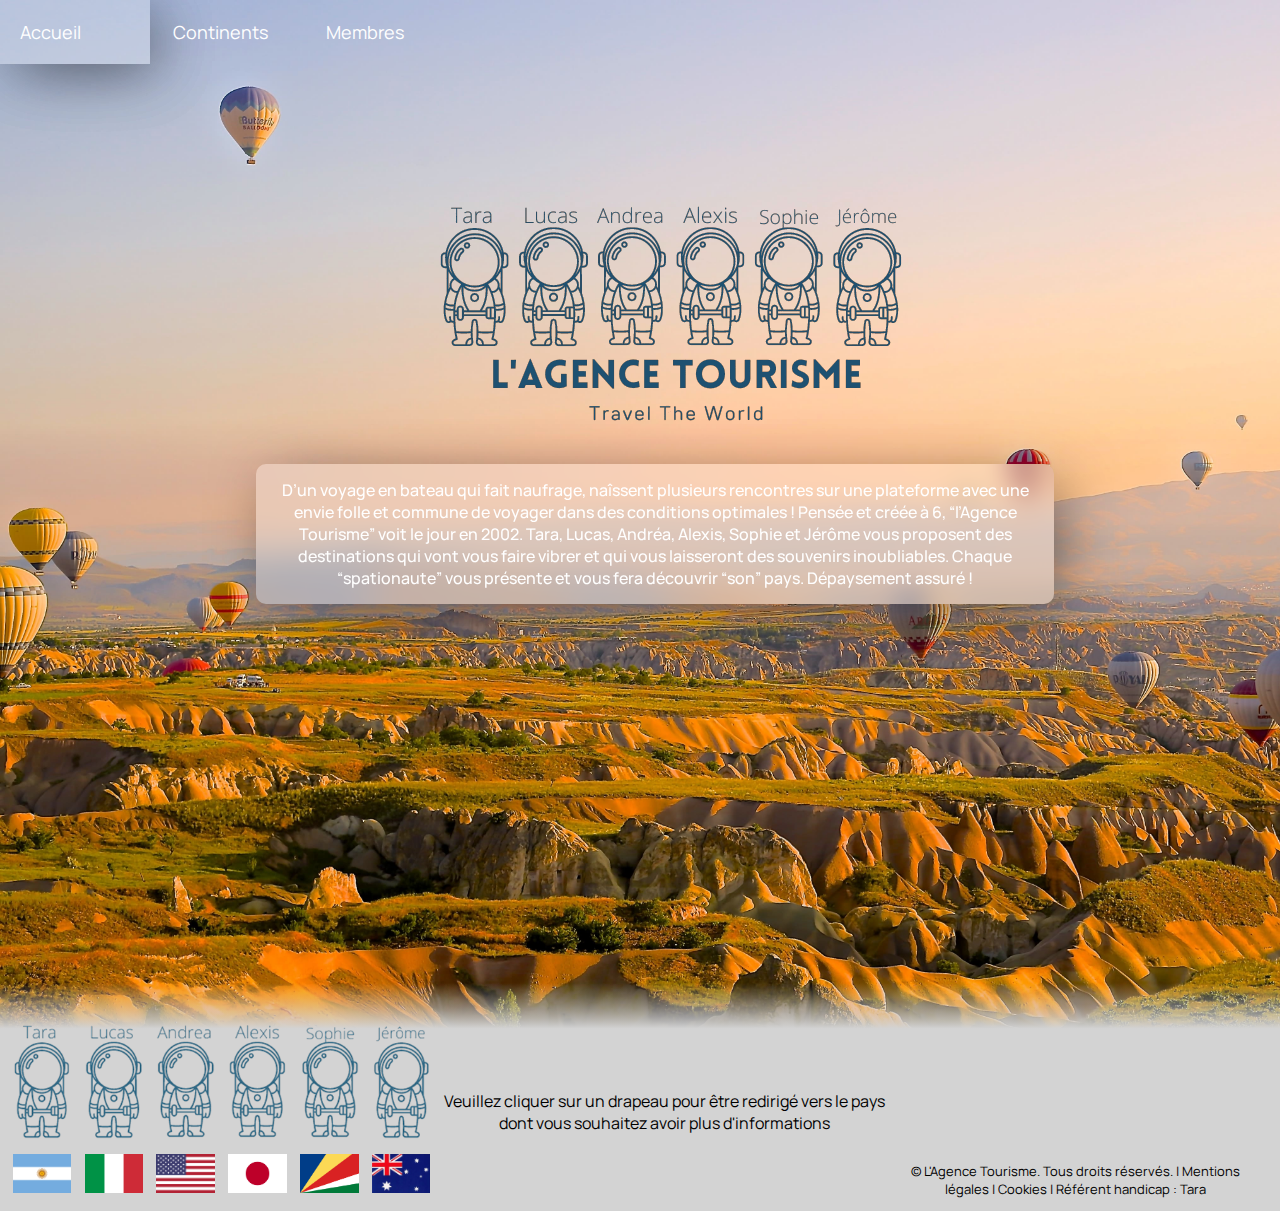
==== index.html @ 123ea6d4 "Récupération des fichiers voyage" ====
<!DOCTYPE html>
<html lang="fr">

<head>
    <meta charset="UTF-8">
    <meta http-equiv="X-UA-Compatible" content="IE=edge">
    <meta name="viewport" content="width=device-width, initial-scale=1.0">
    <link rel="preconnect" href="https://fonts.googleapis.com">
    <link rel="preconnect" href="https://fonts.gstatic.com" crossorigin>

    <link rel="stylesheet" href="./css/voyages.css">
    <link rel="icon" type="image/png" href="./img-voyages/logo.png">
    <link rel="stylesheet" href="https://cdnjs.cloudflare.com/ajax/libs/font-awesome/6.2.1/css/all.min.css"
        integrity="sha512-MV7K8+y+gLIBoVD59lQIYicR65iaqukzvf/nwasF0nqhPay5w/9lJmVM2hMDcnK1OnMGCdVK+iQrJ7lzPJQd1w=="
        crossorigin="anonymous" referrerpolicy="no-referrer" />
    <link
        href="https://fonts.googleapis.com/css2?family=Kanit:ital,wght@0,100;0,200;0,300;0,400;0,500;0,600;1,100;1,200;1,300;1,400;1,500;1,600&display=swap"
        rel="stylesheet">
    <link
        href="https://fonts.googleapis.com/css2?family=Manrope:wght@200;300;400;500;600;700;800&family=Quicksand:wght@300&family=Yeseva+One&display=swap"
        rel="stylesheet">
    <title>L'Agence tourisme</title>

</head>

<body id="index">
    <header>
        <nav>
            <ul class="menu">
                <li><a href="../index.html">Accueil</a></li>
                <li id="continents"><a href="#">Continents</a></li>
                <ul id="submenu-continents" class="submenu submenu1">
                    <div class="test-1">
                        <li id="continents-1"><a href="#">Amérique du Sud</a></li>
                        <ul id="submenu-continents-1" class="submenu submenu2">
                            <li><a href="../voyage-argentine/argentine.html">Argentine</a></li>
                        </ul>
                    </div>
                    <div class="test-1">
                        <li id="continents-2"><a href="#">Europe</a></li>
                        <ul id="submenu-continents-2" class="submenu submenu2">
                            <li><a href="../voyage-italie/italie.html">Italie</a></li>
                        </ul>
                    </div>
                    <div class="test-1">
                        <li id="continents-3"><a href="#">Amérique du Nord</a></li>
                        <ul id="submenu-continents-3" class="submenu submenu2">
                            <li><a href="../voyage-usa/usa.html">USA</a></li>
                        </ul>
                    </div>
                    <div class="test-1">
                        <li id="continents-4"><a href="#">Asie</a></li>
                        <ul id="submenu-continents-4" class="submenu submenu2">
                            <li><a href="../voyage-japon/japon.html">Japon</a></li>
                        </ul>
                    </div>
                    <div class="test-1">
                        <li id="continents-5"><a href="#">Afrique</a></li>
                        <ul id="submenu-continents-5" class="submenu submenu2">
                            <li><a href="../voyage-seychelles/seychelles.html">Les Seychelles</a></li>
                        </ul>
                    </div>
                    <div class="test-1">
                        <li id="continents-6"><a href="#">Océanie</a></li>
                        <ul id="submenu-continents-6" class="submenu submenu2">
                            <li><a href="../voyage-australie/australie.html">Australie</a></li>
                        </ul>
                    </div>
                </ul>
                <li id="members"><a href="#">Membres</a></li>
                <ul id="submenu-members" class="submenu submenu1">
                    <div class="test-1">
                        <li id="members-1"><a href="#">Tara</a></li>
                        <ul id="submenu-members-1" class="submenu submenu2">
                            <li><a href="../voyage-argentine/argentine.html">Argentine</a></li>
                        </ul>
                    </div>
                    <div class="test-1">
                        <li id="members-2"><a href="#">Lucas</a></li>
                        <ul id="submenu-members-2" class="submenu submenu2">
                            <li><a href="../voyage-italie/italie.html">Italie</a></li>
                        </ul>
                    </div>
                    <div class="test-1">
                        <li id="members-3"><a href="#">Andrea</a></li>
                        <ul id="submenu-members-3" class="submenu submenu2">
                            <li><a href="../voyage-usa/usa.html">USA</a></li>
                        </ul>
                    </div>
                    <div class="test-1">
                        <li id="members-4"><a href="#">Alexis</a></li>
                        <ul id="submenu-members-4" class="submenu submenu2">
                            <li><a href="../voyage-japon/japon.html">Japon</a></li>
                        </ul>
                    </div>
                    <div class="test-1">
                        <li id="members-5"><a href="#">Sophie</a></li>
                        <ul id="submenu-members-5" class="submenu submenu2">
                            <li><a href="./seychelles.html">Les Seychelles</a></li>
                        </ul>
                    </div>
                    <div class="test-1">
                        <li id="members-6"><a href="#">Jérôme</a></li>
                        <ul id="submenu-members-6" class="submenu submenu2">
                            <li><a href="../voyage-australie/australie.html">Australie</a></li>
                        </ul>
                    </div>
                </ul>
            </ul>
        </nav>
    </header>

    <main>
        <img src="./img-voyages/logotrasparent3.png" alt="logo agence tourisme">
        <p>D’un voyage en bateau qui fait naufrage, naîssent plusieurs rencontres sur une plateforme
            avec une envie folle et commune de voyager dans des conditions optimales !
            Pensée et créée à 6, “l’Agence Tourisme” voit le jour en 2002.
            Tara, Lucas, Andréa, Alexis, Sophie et Jérôme vous proposent des destinations qui vont vous
            faire vibrer et qui vous laisseront des souvenirs inoubliables.
            Chaque “spationaute” vous présente et vous fera découvrir “son” pays.
            Dépaysement assuré !</p>
    </main>

    <footer>
        <section>
            <img src="./img-voyages/logo-footer-tara.png" alt="">
            <img src="./img-voyages/logo-footer-lucas.png" alt="">
            <img src="./img-voyages/logo-footer-Andrea.png" alt="">
            <img src="./img-voyages/logo-footer-alexis.png" alt="">
            <img src="./img-voyages/logo-footer-sophie.png" alt="">
            <img src="./img-voyages/logo-footer-jerome.png" alt="">
            <a href="./voyage-argentine/argentine.html"><img src="./img-voyages/drapeau-argentine.png" alt=""></a>
            <a href="./voyage-italie/italie.html"><img src="./img-voyages/drapeau-italie.png" alt=""></a>
            <a href="./voyage-usa/usa.html"><img src="./img-voyages/drapeau-usa.png" alt=""></a>
            <a href="./voyage-japon/japon.html"><img src="./img-voyages/drapeau-japon.png" alt=""></a>
            <a href="./voyage-seychelles/seychelles.html"><img src="./img-voyages/drapeau-seychelles.png" alt=""></a>
            <a href="./voyage-australie/australie.html"><img src="./img-voyages/drapeau-australie.png" alt=""></a>
            <div>
                <p>Veuillez cliquer sur un drapeau pour être redirigé vers le pays dont vous souhaitez avoir plus
                    d'informations</p>
            </div>
        </section>

        <section class="socials">
            <p>© L'Agence Tourisme. Tous droits réservés. | Mentions légales | Cookies | Référent handicap : Tara</p>
            <a href="https://fr-fr.facebook.com/">
                <i class="fa-brands fa-facebook"></i></a>
            <a href="https://www.instagram.com/?hl=fr">
                <i class="fa-brands fa-instagram"></i></a>
            <a href="https://twitter.com/?lang=fr">
                <i class="fa-brands fa-twitter"></i></a>
            <a href="https://www.youtube.com/">
                <i class="fa-brands fa-youtube"></i></a>
            <a href="https://www.tiktok.com/fr/">
                <i class="fa-brands fa-tiktok"></i></a>
        </section>
    </footer>
</body>

</html>
---- css/voyages.css ----
* {
  margin: 0;
  padding: 0;
  text-decoration: none;
}

#index {
  font-family: 'Manrope', sans-serif;
  background-image: url(../img-voyages/fond.jpg);
  background-size:cover;
  background-repeat: no-repeat;
  height: 100%;
}

header {
  width: 100%;
  height: 70px;
  position: relative;
  z-index: 99999;
}

.menu{
  list-style: none;
  background-color: #a3969600;
}

.menu li{
  display: inline-block;
  position: relative;
}

.menu li a{
  display: block;
  text-decoration: none;
  color: white;
  font-size: 18px;
  width: 150px;
  transition: 0.4s;
  box-sizing: border-box;
  padding: 20px;
}

.menu :is(li:hover, a:hover) {
  /* background-color: #fff4f4; */
  background: rgba(255, 255, 255, 0.150);
  box-shadow: 10px 10px 60px -8px rgba(0, 0, 0, 0.348);
}

.submenu:hover {
  display: block;
}

.submenu1{
  position: absolute;
  background: rgba(255, 255, 255, .150);
  box-shadow: 10px 10px 60px -8px rgba(0, 0, 0, .348 );
  width: 150px;
  display: none;
}

.submenu2{
  position: absolute;
  background: rgba(255, 255, 255, .150);
  box-shadow: 10px 10px 60px -8px rgba(0, 0, 0, .348 );
  width: 150px;
  left: 100%;
  display: none;
}
#submenu-continents {
  left: calc(12% + 1.9px);
}

#submenu-members {
  left: calc(24% + 3.4px);
}

.menu li#continents:hover ~  #submenu-continents{
  display: block;
}

.menu li#continents-1:hover ~  #submenu-continents-1{
  display: block;
}

.menu li#continents-2:hover ~  #submenu-continents-2{
  display: block;
}

.menu li#continents-3:hover ~  #submenu-continents-3{
  display: block;
}

.menu li#continents-4:hover ~  #submenu-continents-4{
  display: block;
}

.menu li#continents-5:hover ~  #submenu-continents-5{
  display: block;
}

.menu li#continents-6:hover ~  #submenu-continents-6{
  display: block;
}

.menu li#members:hover ~  #submenu-members{
  display: block;
}

.menu li#members-1:hover ~  #submenu-members-1{
  display: block;
}

.menu li#members-2:hover ~  #submenu-members-2{
  display: block;
}

.menu li#members-3:hover ~  #submenu-members-3{
  display: block;
}

.menu li#members-4:hover ~  #submenu-members-4{
  display: block;
}

.menu li#members-5:hover ~  #submenu-members-5{
  display: block;
}

.menu li#members-6:hover ~  #submenu-members-6{
  display: block;
}

.test-1{
  display: flex;
  flex-direction: row;
}

.menu li#members:hover ~  #submenu-members{
  display: block;
}

#index main {
  height:100vh;  
}

#index main img{
  padding-left: 33%;
  margin-top: 9.55%;
  position: relative;
  z-index: 0;
}

#index main p{
  color: white;
  font-weight: 500;
  width: 60%;
  margin-left: 20%;
  margin-top: 15px;
  text-align: center;
  z-index: 1;
  background: rgba(255, 255, 255, .3);
  backdrop-filter: blur(15px);
  position: absolute;
  border-radius: 10px;
  box-shadow: 10px 10px 60px -8px rgba(0, 0, 0, .5 );
  padding: 15px;
}

footer {
  display: flex;
  justify-content: space-around;
  align-items: flex-end;
  background: linear-gradient(360deg, rgb(211, 211, 211) 80%, rgba(255,255,255,0) 100%);
  height: 22.5vh;
  margin-top: 1%;
  padding: 1% 1%;
  /* width: 100%; */
}

footer section:first-child {
  display: grid;
  grid-template-columns: repeat(6, 1fr) 6.4fr;
  grid-template-rows: 3fr 1fr;
}

footer section:first-child div {
  grid-column-start: 7;
  grid-row: 1 / 3;
}

footer section div {
  display: flex;
  align-items: center;
  justify-content: center;
  align-items: center;
  text-align: center;
  background-size: contain;
  background-repeat: no-repeat;
  background-position: center;
  position: relative;
  margin-right: 4%;
  margin-top: 1%;
}

footer section:first-child a:hover ~ div {
  color: rgba(255,255,255,0);
}

footer section:first-child a:nth-child(7):hover ~ div {
  background-image: url(../img-voyages/drapeau-argentine.png);
}

footer section:first-child a:nth-child(8):hover ~ div {
  background-image: url(../img-voyages/drapeau-italie.png);
}

footer section:first-child a:nth-child(9):hover ~ div {
  background-image: url(../img-voyages/drapeau-usa.png);
}

footer section:first-child a:nth-child(10):hover ~ div {
  background-image: url(../img-voyages/drapeau-japon.png);
}

footer section:first-child a:nth-child(11):hover ~ div {
  background-image: url(../img-voyages/drapeau-seychelles.png);
}

footer section:first-child a:nth-child(12):hover ~ div {
  background-image: url(../img-voyages/drapeau-australie.png);
} 

footer section img {
  width: 6.5vh;
  /* height: fit-content; */
}

footer ul {
  display: flex;
  justify-content: space-around;
}

.socials{
  font-size: 30px;
  display: flex;
  justify-content: space-between;
  align-items: center;
}

footer .socials p {
  font-family: 'Manrope', sans-serif;
  font-size: small;
  text-align: center;
}

.socials a {
  text-decoration: none;
  color: black;
  padding: 2px;
}

ul {
  list-style: none;
}

ol {
  padding-left: 3%;
}
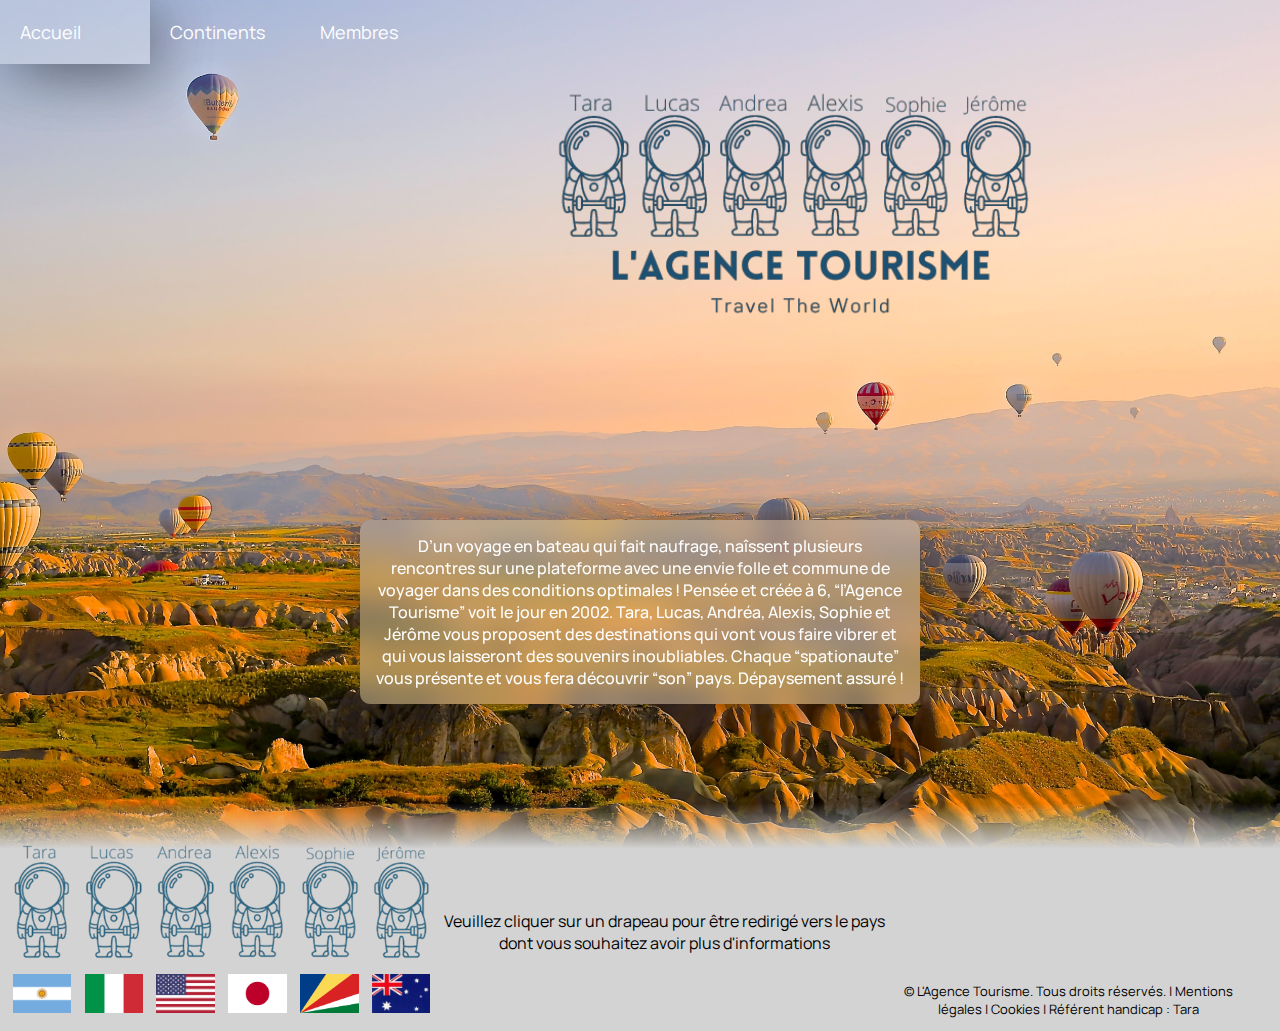
==== commit 99974738: "ajout et modifs fichiers pr inclure medias queries" ====
--- a/index.html
+++ b/index.html
@@ -25,6 +25,8 @@
 
 <body id="index">
     <header>
+
+        <!-- Menu de navigation pour les ordinateurs -->
         <nav>
             <ul class="menu">
                 <li><a href="../index.html">Accueil</a></li>
@@ -105,6 +107,73 @@
                             <li><a href="../voyage-australie/australie.html">Australie</a></li>
                         </ul>
                     </div>
+                </ul>
+            </ul>
+        </nav>
+
+        <!-- Menu de navigation pour les tablettes et les téléphones -->
+        <nav id="menuToggle">
+            <input type="checkbox" />
+
+            <span></span>
+            <span></span>
+            <span></span>
+
+            <ul id="menu">
+                <li><a href="../index.html">Accueil</a></li>
+                <li class="menu-plié"><a href="#">Continents</a></li>
+                <ul class="menu-déplié1">
+                    <li><a href="#">Amérique du Sud</a></li>
+                    <ul>
+                        <li><a href="../voyage-argentine/argentine.html">Argentine</a></li>
+                    </ul>
+                    <li><a href="#">Europe</a></li>
+                    <ul>
+                        <li><a href="../voyage-italie/italie.html">Italie</a></li>
+                    </ul>
+                    <li><a href="#">Amérique du Nord</a></li>
+                    <ul>
+                        <li><a href="../voyage-usa/usa.html">USA</a></li>
+                    </ul>
+                    <li><a href="#">Asie</a></li>
+                    <ul>
+                        <li><a href="../voyage-japon/japon.html">Japon</a></li>
+                    </ul>
+                    <li><a href="#">Afrique</a></li>
+                    <ul>
+                        <li><a href="../voyage-seychelles/seychelles.html">Les Seychelles</a></li>
+                    </ul>
+                    <li><a href="#">Océanie</a></li>
+                    <ul>
+                        <li><a href="../voyage-australie/australie.html">Australie</a></li>
+                    </ul>
+                </ul>
+                <li class="menu-plié"><a href="#">Membres</a></li>
+                <ul class="menu-déplié2">
+                    <li><a href="#">Tara</a></li>
+                    <ul>
+                        <li><a href="../voyage-argentine/argentine.html">Argentine</a></li>
+                    </ul>
+                    <li><a href="#">Lucas</a></li>
+                    <ul>
+                        <li><a href="../voyage-italie/italie.html">Italie</a></li>
+                    </ul>
+                    <li><a href="#">Andrea</a></li>
+                    <ul>
+                        <li><a href="../voyage-usa/usa.html">USA</a></li>
+                    </ul>
+                    <li><a href="#">Alexis</a></li>
+                    <ul>
+                        <li><a href="../voyage-japon/japon.html">Japon</a></li>
+                    </ul>
+                    <li><a href="#">Sophie</a></li>
+                    <ul>
+                        <li><a href="./seychelles.html">Les Seychelles</a></li>
+                    </ul>
+                    <li><a href="#">Jérôme</a></li>
+                    <ul>
+                        <li><a href="../voyage-australie/australie.html">Australie</a></li>
+                    </ul>
                 </ul>
             </ul>
         </nav>
@@ -143,16 +212,18 @@
 
         <section class="socials">
             <p>© L'Agence Tourisme. Tous droits réservés. | Mentions légales | Cookies | Référent handicap : Tara</p>
-            <a href="https://fr-fr.facebook.com/">
-                <i class="fa-brands fa-facebook"></i></a>
-            <a href="https://www.instagram.com/?hl=fr">
-                <i class="fa-brands fa-instagram"></i></a>
-            <a href="https://twitter.com/?lang=fr">
-                <i class="fa-brands fa-twitter"></i></a>
-            <a href="https://www.youtube.com/">
-                <i class="fa-brands fa-youtube"></i></a>
-            <a href="https://www.tiktok.com/fr/">
-                <i class="fa-brands fa-tiktok"></i></a>
+            <div>
+                <a href="https://fr-fr.facebook.com/">
+                    <i class="fa-brands fa-facebook"></i></a>
+                <a href="https://www.instagram.com/?hl=fr">
+                    <i class="fa-brands fa-instagram"></i></a>
+                <a href="https://twitter.com/?lang=fr">
+                    <i class="fa-brands fa-twitter"></i></a>
+                <a href="https://www.youtube.com/">
+                    <i class="fa-brands fa-youtube"></i></a>
+                <a href="https://www.tiktok.com/fr/">
+                    <i class="fa-brands fa-tiktok"></i></a>
+            </div>
         </section>
     </footer>
 </body>
--- a/css/voyages.css
+++ b/css/voyages.css
@@ -9,7 +9,6 @@
   background-image: url(../img-voyages/fond.jpg);
   background-size:cover;
   background-repeat: no-repeat;
-  height: 100%;
 }
 
 header {
@@ -20,6 +19,7 @@
 }
 
 .menu{
+  display: flex;
   list-style: none;
   background-color: #a3969600;
 }
@@ -139,25 +139,30 @@
   display: block;
 }
 
+#menuToggle {
+  display: none;
+}
+
 #index main {
-  height:100vh;  
+  height:80vh; 
+  position: relative; 
 }
 
 #index main img{
-  padding-left: 33%;
-  margin-top: 9.55%;
-  position: relative;
-  z-index: 0;
+  position: absolute;
+  top: 1vh;
+  left: 60vh;
+  right: 60vh;
+  width: 40vw;
 }
 
 #index main p{
   color: white;
   font-weight: 500;
-  width: 60%;
-  margin-left: 20%;
-  margin-top: 15px;
+  top: 50vh;
+  left: 40vh;
+  right: 40vh;
   text-align: center;
-  z-index: 1;
   background: rgba(255, 255, 255, .3);
   backdrop-filter: blur(15px);
   position: absolute;
@@ -265,4 +270,189 @@
 
 ol {
   padding-left: 3%;
+}
+
+/* Pour tous les types d'écrans ayant une résolution inférieur de 990px (tablettes et téléphoneds) */
+@media all and (max-device-width:990px) {
+  .menu {
+    display: none;
+  }
+
+  #menuToggle{
+  display: block;
+  position: relative;
+  top: 30px;
+  left: 30px;
+  width: min-content;
+  }
+
+  #menuToggle a{
+  color: #232323;
+  transition: color 0.3s ease;
+  }
+
+  #menuToggle input{
+  display: block;
+  width: 40px;
+  height: 32px;
+  position: absolute;
+  top: -5px;
+  left: -5px;
+  opacity: 0;
+  z-index: 2;
+  }
+  
+  #menuToggle span {
+  display: block;
+  width: 33px;
+  height: 4px;
+  margin-bottom: 5px;
+  position: relative;
+  background: #cdcdcd;
+  border-radius: 3px;
+  z-index: 1;
+  transform-origin: 4px 0px;
+  transition: transform 0.5s cubic-bezier(0.77,0.2,0.05,1.0),
+              background 0.5s cubic-bezier(0.77,0.2,0.05,1.0),
+              opacity 0.55s ease;
+  }
+
+  #menuToggle span:first-child{
+  transform-origin: 0% 0%;
+  }
+
+  #menuToggle span:nth-last-child(2) {
+  transform-origin: 0% 100%;
+  }
+
+  #menuToggle input:checked ~ span{
+  transform: rotate(45deg) translate(-2px, -1px);
+  background: #232323;
+  }
+
+  #menuToggle input:checked ~ span:nth-last-child(3){
+  opacity: 0;
+  transform: rotate(0deg) scale(0.2, 0.2);
+  }
+
+  #menuToggle input:checked ~ span:nth-last-child(2) {
+  transform: rotate(-45deg) translate(0, -1px);
+  }
+
+  #menu {
+  position: absolute;
+  width: 280px;
+  margin: -100px 0 0 -50px;
+  padding: 50px 0px 50px 100px;
+  background: #ededed;
+  transform-origin: 0% 0%;
+  transform: translate(-100%, 0);
+  transition: transform 0.5s cubic-bezier(0.77,0.2,0.05,1.0);
+  }
+
+  #menu li{
+  padding: 10px 0;
+  font-size: 1.4em;
+  }
+
+  :is(.menu-déplié1, .menu-déplié2) {
+    display: none;
+    padding-left: 10%;
+    padding-right: 0;
+    margin: 0;
+  }
+  
+  :is(.menu-déplié1, .menu-déplié2) ul li {
+    padding-left: 40%;
+  }
+
+  .menu-plié:hover + .menu-déplié1 {
+    display: block;
+  }
+  
+  .menu-plié:hover + .menu-déplié2 {
+    display: block;
+  }
+
+  #menuToggle input:checked ~ ul {
+  transform: none;
+  }
+}
+
+
+/* Pour tous types d'écrans ayant une résolution inférieur à 570px (téléphones) */
+@media all and (max-device-width:570px) {
+  header {
+    background-color: rgba(255, 255, 255, 0);
+  }
+
+  main {
+    text-align: center;
+  }
+
+  #index main {
+    height: 82vh;
+    padding: 1%;
+  }
+
+  #index main img {
+    padding: 0% 5%;
+    width: 90%;
+    left: 0;
+  }
+
+  #index main p {
+    top: 35vh;
+    left: 1vh;
+    right: 1vh;
+  }
+
+  footer, footer section:last-child {
+    flex-direction: column;
+  }
+  
+  footer {
+    height: auto;
+    padding-top: 20%;
+    padding-left: 5%;
+  }
+
+  footer section:first-child {
+    display: grid;
+    grid-template-columns: repeat(6, 1fr);
+    grid-template-rows: 3fr 1fr 4fr;
+  }
+  
+  footer section:first-child div {
+    grid-column: 1 / 7;
+    grid-row-start: 3;
+  }
+}
+
+/* Pour tous les types d'écran ayant une résolution comprise entre 750px et 990px (tablettes) */
+@media all and (min-device-width:750px) and (max-device-width:990px) {
+  #index main {
+    height: 70vh;
+    padding: 1%;
+  }
+  #index main img {
+    left: 40vh;
+    width: 70vh;
+  }
+
+  #index main p {
+    top: 40vh;
+    left: 10vh;
+    right: 10vh;
+  }
+  
+  footer {
+    height: auto;
+    padding-top: 7%;
+    flex-direction: column;
+  }
+
+  .socials > p {
+    padding: 0 5%;
+  }
 }